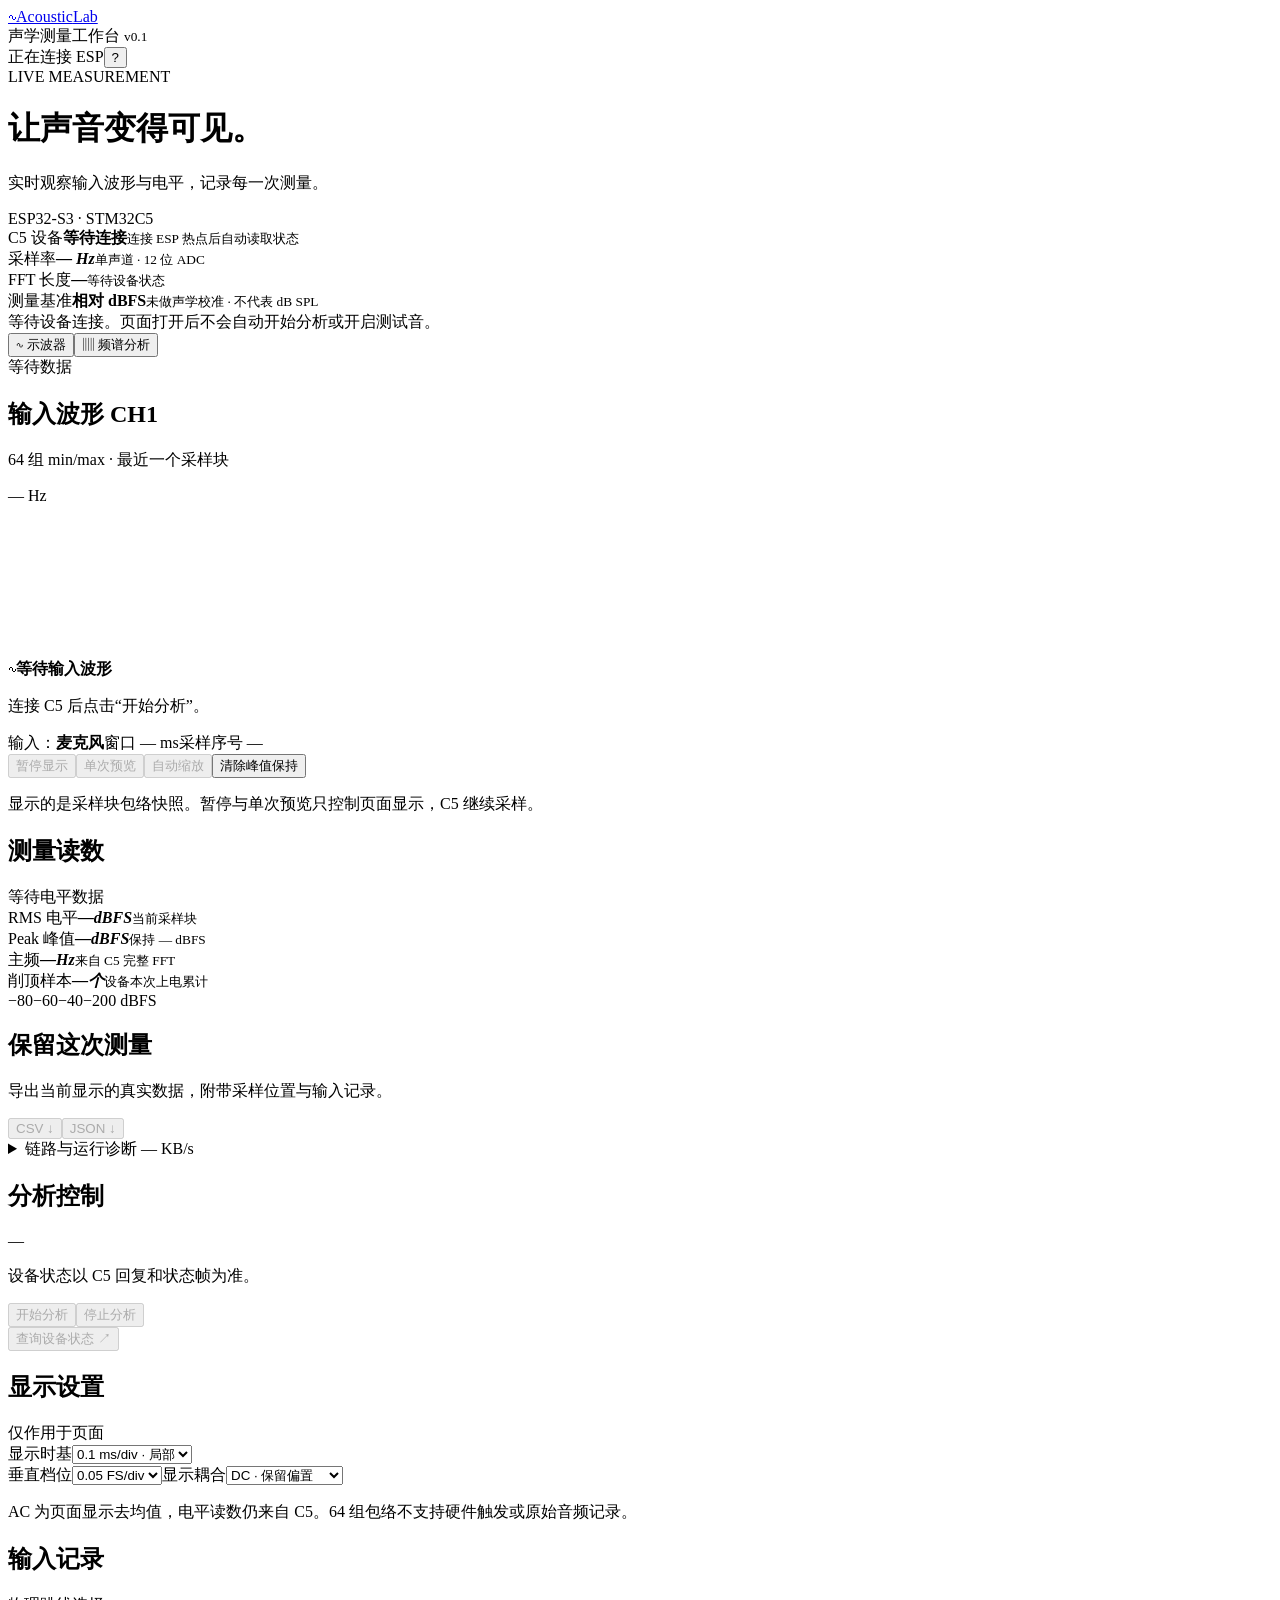
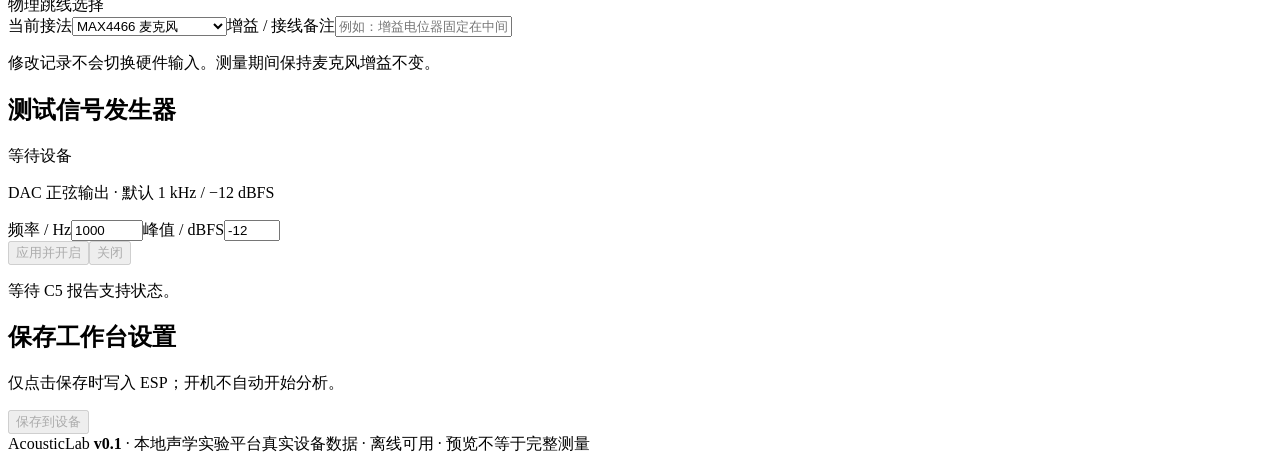
==== esp/videoesp/web/index.html @ fe81d41c "chore: initialize AcousticLab project and version upload workflow" ====
<!doctype html>
<html lang="zh-CN">
<head><meta charset="utf-8"><meta name="viewport" content="width=device-width,initial-scale=1"><meta name="theme-color" content="#101715"><title>AcousticLab · 声学测量工作台</title><link rel="icon" href="data:image/svg+xml,%3Csvg xmlns='http://www.w3.org/2000/svg' viewBox='0 0 32 32'%3E%3Crect width='32' height='32' rx='6' fill='%23b8d88a'/%3E%3Cpath d='M4 17c6-20 10 18 15 0s7-6 9-3' fill='none' stroke='%23101715' stroke-width='3'/%3E%3C/svg%3E"><link rel="stylesheet" href="/styles.css"><script defer src="/protocol.js"></script><script defer src="/app.js"></script></head>
<body>
<div class="shell">
  <header class="topbar"><a href="/" class="brand"><span class="brand-icon">∿</span>Acoustic<span>Lab</span></a><div class="brand-context">声学测量工作台 <small id="version">v0.1</small></div><div class="connection"><span id="connectionDot" class="dot"></span><span id="connectionLabel">正在连接 ESP</span><button id="helpButton" class="icon" aria-label="使用说明">?</button></div></header>
  <main>
    <div class="page-intro"><div><span class="eyebrow">LIVE MEASUREMENT</span><h1>让声音变得可见。</h1><p>实时观察输入波形与电平，记录每一次测量。</p></div><span class="device-tag" id="ssid">ESP32-S3 · STM32C5</span></div>
    <section class="status-grid" aria-label="设备状态">
      <article class="status-card"><span class="eyebrow">C5 设备</span><strong id="deviceState">等待连接</strong><small id="deviceDetail">连接 ESP 热点后自动读取状态</small></article>
      <article class="status-card"><span class="eyebrow">采样率</span><strong id="sampleRate">— <em>Hz</em></strong><small>单声道 · 12 位 ADC</small></article>
      <article class="status-card"><span class="eyebrow">FFT 长度</span><strong id="fftLength">—</strong><small id="fftDetail">等待设备状态</small></article>
      <article class="status-card"><span class="eyebrow">测量基准</span><strong>相对 dBFS</strong><small>未做声学校准 · 不代表 dB SPL</small></article>
    </section>
    <div class="notice" id="notice" role="status" aria-live="polite">等待设备连接。页面打开后不会自动开始分析或开启测试音。</div>
    <div class="workspace">
      <div class="visual-column">
        <article class="panel chart-panel">
          <div class="chart-toolbar"><div class="tabs" role="tablist" aria-label="仪器视图"><button id="scopeTab" role="tab" aria-selected="true">∿ 示波器</button><button id="spectrumTab" role="tab" aria-selected="false">▥ 频谱分析</button></div><span id="displayState" class="live-pill">等待数据</span></div>
          <div class="chart-heading"><div><h2 id="chartTitle">输入波形 <span class="channel">CH1</span></h2><p id="chartDescription">64 组 min/max · 最近一个采样块</p></div><span id="frameRate" class="mono">— Hz</span></div>
          <div class="plot" id="plot"><canvas id="chart" aria-label="真实设备数据图表"></canvas><div id="emptyState" class="empty-state"><span>∿</span><strong id="emptyTitle">等待输入波形</strong><p id="emptyHint">连接 C5 后点击“开始分析”。</p></div><div id="cursor" class="cursor" hidden></div></div>
          <div class="chart-footer"><span>输入：<b id="inputLabel">麦克风</b></span><span id="windowLabel">窗口 — ms</span><span id="frameLabel">采样序号 —</span></div>
          <div class="display-toolbar"><button id="pauseButton" class="secondary" disabled>暂停显示</button><button id="singleButton" class="secondary" disabled>单次预览</button><button id="autosetButton" class="secondary" disabled>自动缩放</button><button id="resetPeakButton" class="quiet">清除峰值保持</button></div>
          <p class="fineprint" id="previewNote">显示的是采样块包络快照。暂停与单次预览只控制页面显示，C5 继续采样。</p>
        </article>
        <article class="panel readings-panel"><div class="panel-title"><h2>测量读数</h2><span id="readingsState">等待电平数据</span></div><div class="metrics">
          <div><span>RMS 电平</span><strong id="rms">—<em>dBFS</em></strong><small id="rmsHint">当前采样块</small></div>
          <div><span>Peak 峰值</span><strong id="peak">—<em>dBFS</em></strong><small id="peakHold">保持 — dBFS</small></div>
          <div><span>主频</span><strong id="frequency">—<em>Hz</em></strong><small id="frequencyHint">来自 C5 完整 FFT</small></div>
          <div><span>削顶样本</span><strong id="clipped">—<em>个</em></strong><small>设备本次上电累计</small></div>
        </div><div class="meter"><div id="levelMeter"></div></div><div class="meter-labels"><span>−80</span><span>−60</span><span>−40</span><span>−20</span><span>0 dBFS</span></div></article>
        <article class="panel export-panel"><div><h2>保留这次测量</h2><p>导出当前显示的真实数据，附带采样位置与输入记录。</p></div><div class="button-row"><button id="csvButton" class="secondary" disabled>CSV ↓</button><button id="jsonButton" class="secondary" disabled>JSON ↓</button></div></article>
        <details class="panel diagnostics"><summary>链路与运行诊断 <span id="throughput">— KB/s</span></summary><dl>
          <div><dt>波形 / 频谱 / 电平</dt><dd id="rates">— Hz</dd></div><div><dt>串口占用</dt><dd id="uartLoad">—</dd></div>
          <div><dt>C5 坏帧 / ESP 坏帧</dt><dd id="badFrames">— / —</dd></div><div><dt>采样丢块 / DAC 错误</dt><dd id="errors">— / —</dd></div>
          <div><dt>完成采样块</dt><dd id="blocks">—</dd></div><div><dt>最重处理块</dt><dd id="worstBlock">—</dd></div>
          <div><dt>C5 / ESP 运行时间</dt><dd id="uptimes">—</dd></div><div><dt>ESP 空闲 / 最低堆内存</dt><dd id="heap">—</dd></div>
          <div><dt>预览合并 / C5 重启</dt><dd id="coalesced">— / —</dd></div><div><dt>收到有效帧</dt><dd id="frames">—</dd></div>
        </dl><p>采样丢块与预览合并分别计数。图表仅保留最新预览，不影响 C5 的采样计算。</p></details>
      </div>
      <aside class="control-column">
        <article class="panel"><div class="panel-title"><h2>分析控制</h2><span id="modePill" class="mode-pill">—</span></div><p>设备状态以 C5 回复和状态帧为准。</p><div class="button-row"><button id="startButton" class="primary" disabled>开始分析</button><button id="stopButton" class="secondary" disabled>停止分析</button></div><button id="queryButton" class="wide quiet" disabled>查询设备状态 ↗</button></article>
        <article class="panel"><div class="panel-title"><h2>显示设置</h2><span>仅作用于页面</span></div><div id="scopeSettings">
          <label>显示时基<select id="timebase"><option value="0.1">0.1 ms/div · 局部</option><option value="0.2">0.2 ms/div · 局部</option><option value="0.5">0.5 ms/div · 局部</option><option value="1">1 ms/div</option><option value="1.066667">完整采样块</option></select></label>
          <div class="fields"><label>垂直档位<select id="vertical"><option value="0.05">0.05 FS/div</option><option value="0.1">0.1 FS/div</option><option value="0.25">0.25 FS/div</option><option value="0.5">0.5 FS/div</option><option value="1">1 FS/div</option></select></label><label>显示耦合<select id="coupling"><option value="dc">DC · 保留偏置</option><option value="ac">AC · 去快照均值</option></select></label></div>
          <p class="fineprint">AC 为页面显示去均值，电平读数仍来自 C5。64 组包络不支持硬件触发或原始音频记录。</p></div>
          <div id="spectrumSettings" hidden><div class="fields"><label>下限 / dBFS<select id="spectrumMin"><option value="-80">−80</option><option value="-100">−100</option><option value="-120">−120</option><option value="-140">−140</option><option value="-160">−160</option></select></label><label>上限 / dBFS<select id="spectrumMax"><option value="0">0</option><option value="-20">−20</option><option value="6">+6</option></select></label></div><p class="fineprint">对数频率轴 · 256 点峰值包络。主频由 C5 完整 FFT 提供；不从预览反算。</p></div>
        </article>
        <article class="panel"><div class="panel-title"><h2>输入记录</h2><span>物理跳线选择</span></div><label>当前接法<select id="input"><option value="mic">MAX4466 麦克风</option><option value="loop">DAC → ADC 电气回环</option><option value="external">外部模拟输入</option></select></label><label>增益 / 接线备注<input id="gainNote" type="text" maxlength="32" placeholder="例如：增益电位器固定在中间"></label><p class="fineprint">修改记录不会切换硬件输入。测量期间保持麦克风增益不变。</p></article>
        <article class="panel generator"><div class="panel-title"><h2>测试信号发生器</h2><span id="generatorState">等待设备</span></div><p>DAC 正弦输出 · 默认 1 kHz / −12 dBFS</p><div class="fields"><label>频率 / Hz<input id="toneFrequency" type="number" min="20" max="20000" step="1" value="1000"></label><label>峰值 / dBFS<input id="toneLevel" type="number" min="-40" max="-6" step="1" value="-12"></label></div><div class="button-row"><button id="toneOnButton" class="secondary" disabled>应用并开启</button><button id="toneOffButton" class="quiet" disabled>关闭</button></div><p class="fineprint" id="generatorHint">等待 C5 报告支持状态。</p></article>
        <article class="panel save-panel"><div><h2>保存工作台设置</h2><p id="saveHint">仅点击保存时写入 ESP；开机不自动开始分析。</p></div><button id="saveButton" class="wide primary" disabled>保存到设备</button></article>
      </aside>
    </div>
    <footer><span>AcousticLab <b>v0.1</b> · 本地声学实验平台</span><span>真实设备数据 · 离线可用 · 预览不等于完整测量</span></footer>
  </main>
</div>
<dialog id="helpDialog"><div class="dialog-heading"><h2>使用工作台</h2><button id="closeHelp" class="icon" aria-label="关闭说明">×</button></div><ol><li>连接 AcousticLab 热点，打开 192.168.4.1。两板分别用 USB 供电，只接 UART 与共地，3V3 不互连。</li><li>选择当前物理输入接法，再点“开始分析”。模式显示 RTA 后，设备开始上传电平与波形。</li><li>暂停显示会保持当前图表和读数；“单次预览”捕获下一份图表数据。C5 继续采样。</li><li>调整显示设置或输入记录后，点击“保存到设备”保留设置。测试音不会在开机或重连后自动开启。</li><li>CSV / JSON 导出当前显示快照。波形是 512 样本的 64 组包络，频谱是 256 点预览；两者均不等同于原始音频或完整频谱。</li></ol><p>当前 C5 未实现 FFT 或测试音时，相应图表和输出控制会显示支持状态。THD、扫频、衰减、瀑布图与完整频谱导出属于后续版本。</p></dialog>
</body></html>
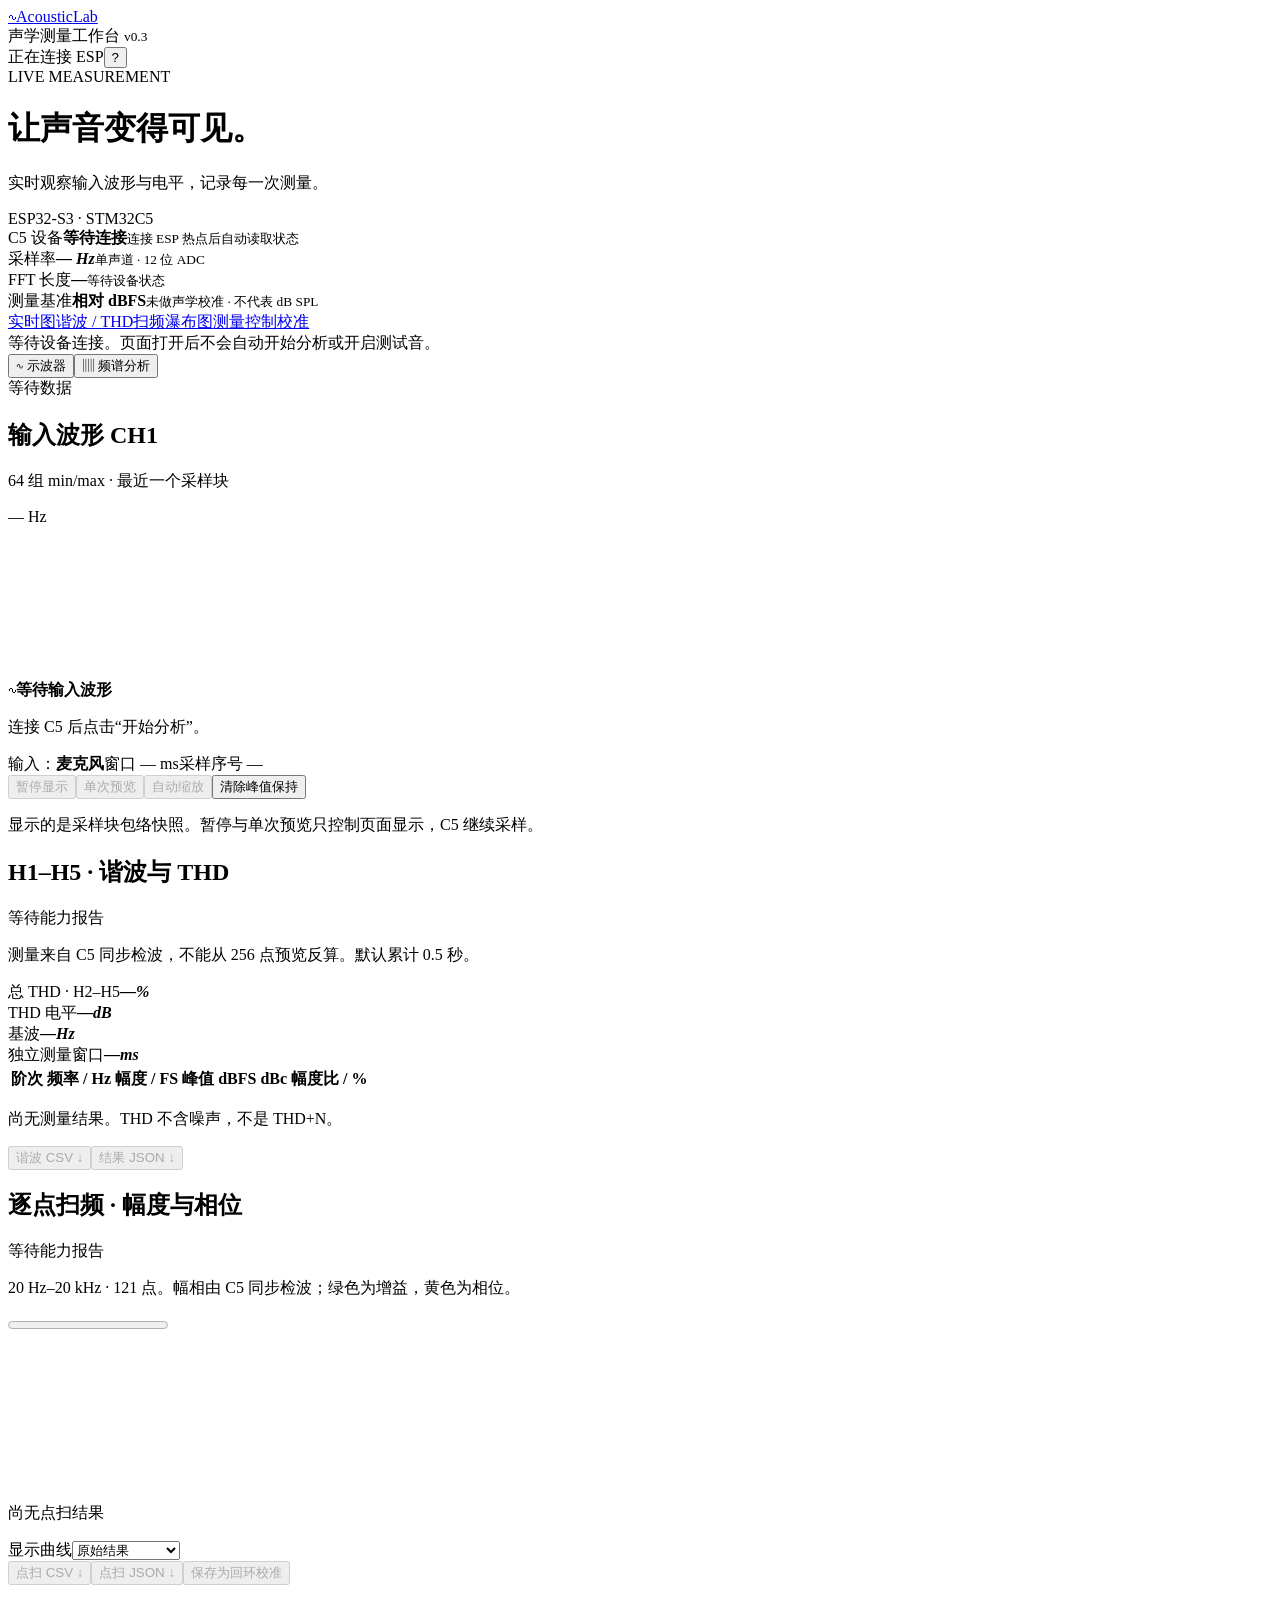
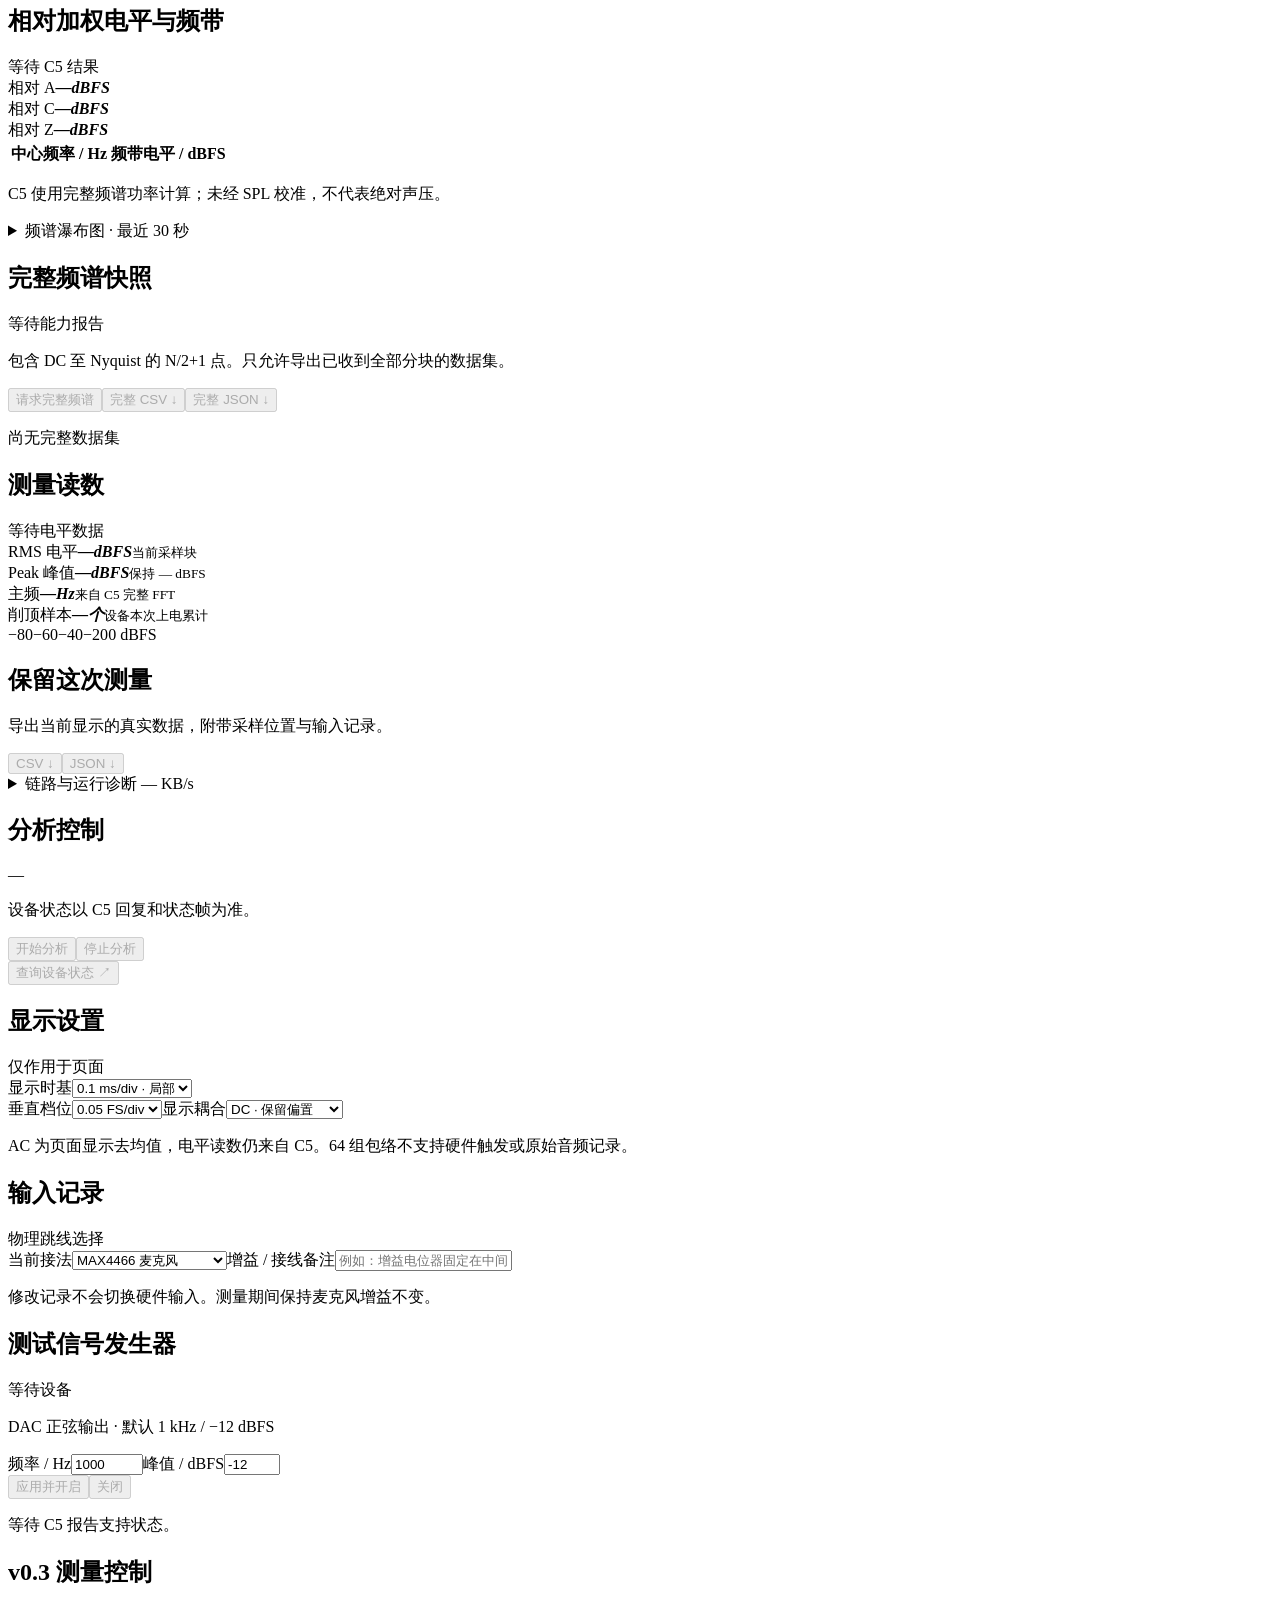
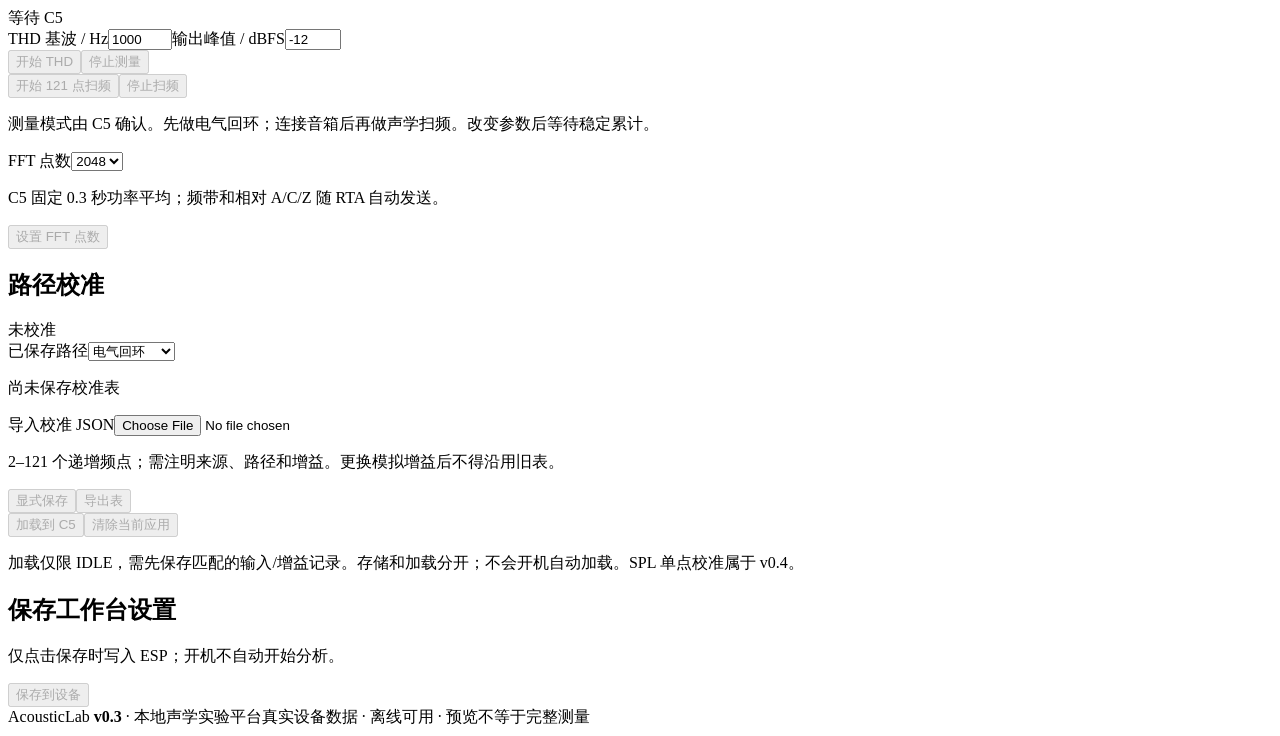
==== commit fcc2d978: "feat(esp): release v0.3.0 measurements calibration and full spectrum" ====
--- a/esp/videoesp/web/index.html
+++ b/esp/videoesp/web/index.html
@@ -1,9 +1,9 @@
 <!doctype html>
 <html lang="zh-CN">
-<head><meta charset="utf-8"><meta name="viewport" content="width=device-width,initial-scale=1"><meta name="theme-color" content="#101715"><title>AcousticLab · 声学测量工作台</title><link rel="icon" href="data:image/svg+xml,%3Csvg xmlns='http://www.w3.org/2000/svg' viewBox='0 0 32 32'%3E%3Crect width='32' height='32' rx='6' fill='%23b8d88a'/%3E%3Cpath d='M4 17c6-20 10 18 15 0s7-6 9-3' fill='none' stroke='%23101715' stroke-width='3'/%3E%3C/svg%3E"><link rel="stylesheet" href="/styles.css"><script defer src="/protocol.js"></script><script defer src="/app.js"></script></head>
+<head><meta charset="utf-8"><meta name="viewport" content="width=device-width,initial-scale=1"><meta name="theme-color" content="#101715"><title>AcousticLab · 声学测量工作台</title><link rel="icon" href="data:image/svg+xml,%3Csvg xmlns='http://www.w3.org/2000/svg' viewBox='0 0 32 32'%3E%3Crect width='32' height='32' rx='6' fill='%23b8d88a'/%3E%3Cpath d='M4 17c6-20 10 18 15 0s7-6 9-3' fill='none' stroke='%23101715' stroke-width='3'/%3E%3C/svg%3E"><link rel="stylesheet" href="/styles.css"><script defer src="/protocol.js"></script><script defer src="/advanced.js"></script><script defer src="/app.js"></script></head>
 <body>
 <div class="shell">
-  <header class="topbar"><a href="/" class="brand"><span class="brand-icon">∿</span>Acoustic<span>Lab</span></a><div class="brand-context">声学测量工作台 <small id="version">v0.1</small></div><div class="connection"><span id="connectionDot" class="dot"></span><span id="connectionLabel">正在连接 ESP</span><button id="helpButton" class="icon" aria-label="使用说明">?</button></div></header>
+  <header class="topbar"><a href="/" class="brand"><span class="brand-icon">∿</span>Acoustic<span>Lab</span></a><div class="brand-context">声学测量工作台 <small id="version">v0.3</small></div><div class="connection"><span id="connectionDot" class="dot"></span><span id="connectionLabel">正在连接 ESP</span><button id="helpButton" class="icon" aria-label="使用说明">?</button></div></header>
   <main>
     <div class="page-intro"><div><span class="eyebrow">LIVE MEASUREMENT</span><h1>让声音变得可见。</h1><p>实时观察输入波形与电平，记录每一次测量。</p></div><span class="device-tag" id="ssid">ESP32-S3 · STM32C5</span></div>
     <section class="status-grid" aria-label="设备状态">
@@ -12,6 +12,7 @@
       <article class="status-card"><span class="eyebrow">FFT 长度</span><strong id="fftLength">—</strong><small id="fftDetail">等待设备状态</small></article>
       <article class="status-card"><span class="eyebrow">测量基准</span><strong>相对 dBFS</strong><small>未做声学校准 · 不代表 dB SPL</small></article>
     </section>
+    <nav class="measurement-nav" aria-label="测量面板"><a href="#chart">实时图</a><a href="#harmonicPanel">谐波 / THD</a><a href="#sweepPanel">扫频</a><a href="#waterfallPanel">瀑布图</a><a href="#advancedControls">测量控制</a><a href="#calibrationPanel">校准</a></nav>
     <div class="notice" id="notice" role="status" aria-live="polite">等待设备连接。页面打开后不会自动开始分析或开启测试音。</div>
     <div class="workspace">
       <div class="visual-column">
@@ -23,6 +24,19 @@
           <div class="display-toolbar"><button id="pauseButton" class="secondary" disabled>暂停显示</button><button id="singleButton" class="secondary" disabled>单次预览</button><button id="autosetButton" class="secondary" disabled>自动缩放</button><button id="resetPeakButton" class="quiet">清除峰值保持</button></div>
           <p class="fineprint" id="previewNote">显示的是采样块包络快照。暂停与单次预览只控制页面显示，C5 继续采样。</p>
         </article>
+
+        <article class="panel harmonic-panel" id="harmonicPanel">
+          <div class="panel-title"><h2>H1–H5 · 谐波与 THD</h2><span id="harmonicState">等待能力报告</span></div>
+          <p id="harmonicHint">测量来自 C5 同步检波，不能从 256 点预览反算。默认累计 0.5 秒。</p>
+          <div class="metrics"><div><span>总 THD · H2–H5</span><strong id="thdPercent">—<em>%</em></strong></div><div><span>THD 电平</span><strong id="thdDb">—<em>dB</em></strong></div><div><span>基波</span><strong id="harmonicFundamental">—<em>Hz</em></strong></div><div><span>独立测量窗口</span><strong id="harmonicDuration">—<em>ms</em></strong></div></div>
+          <div class="table-scroll"><table><thead><tr><th>阶次</th><th>频率 / Hz</th><th>幅度 / FS 峰值</th><th>dBFS</th><th>dBc</th><th>幅度比 / %</th></tr></thead><tbody id="harmonicRows"></tbody></table></div>
+          <p id="harmonicIdentity" class="fineprint">尚无测量结果。THD 不含噪声，不是 THD+N。</p>
+          <div class="button-row"><button id="harmonicCsv" disabled>谐波 CSV ↓</button><button id="harmonicJson" disabled>结果 JSON ↓</button></div>
+        </article>
+        <article class="panel" id="sweepPanel"><div class="panel-title"><h2>逐点扫频 · 幅度与相位</h2><span id="sweepState">等待能力报告</span></div><p>20 Hz–20 kHz · 121 点。幅相由 C5 同步检波；绿色为增益，黄色为相位。</p><progress id="sweepProgress" max="121" value="0"></progress><div class="response-plot"><canvas id="sweepChart" aria-label="扫频增益和相位"></canvas></div><p id="sweepIdentity" class="fineprint">尚无点扫结果</p><div class="fields"><label>显示曲线<select id="sweepCurve"><option value="raw">原始结果</option><option value="corrected">C5 校准后结果</option></select></label></div><div class="button-row"><button id="sweepCsv" disabled>点扫 CSV ↓</button><button id="sweepJson" disabled>点扫 JSON ↓</button><button id="captureCalibration" disabled>保存为回环校准</button></div></article>
+        <article class="panel"><div class="panel-title"><h2>相对加权电平与频带</h2><span id="bandsState">等待 C5 结果</span></div><div class="metrics"><div><span>相对 A</span><strong id="weightedA">—<em>dBFS</em></strong></div><div><span>相对 C</span><strong id="weightedC">—<em>dBFS</em></strong></div><div><span>相对 Z</span><strong id="weightedZ">—<em>dBFS</em></strong></div></div><div class="table-scroll"><table><thead><tr><th>中心频率 / Hz</th><th>频带电平 / dBFS</th></tr></thead><tbody id="bandRows"></tbody></table></div><p class="fineprint">C5 使用完整频谱功率计算；未经 SPL 校准，不代表绝对声压。</p></article>
+        <details class="panel" id="waterfallPanel"><summary>频谱瀑布图 · 最近 30 秒</summary><p>浏览器只记录收到的频谱预览；空档表示没有收到数据。</p><div class="response-plot"><canvas id="waterfallChart" aria-label="30 秒频谱历史"></canvas></div><button id="clearHistory" class="quiet">清空历史</button></details>
+        <article class="panel"><div class="panel-title"><h2>完整频谱快照</h2><span id="fullState">等待能力报告</span></div><p>包含 DC 至 Nyquist 的 N/2+1 点。只允许导出已收到全部分块的数据集。</p><div class="button-row"><button id="fullRequest" disabled>请求完整频谱</button><button id="fullCsv" disabled>完整 CSV ↓</button><button id="fullJson" disabled>完整 JSON ↓</button></div><p class="fineprint" id="fullIdentity">尚无完整数据集</p></article>
         <article class="panel readings-panel"><div class="panel-title"><h2>测量读数</h2><span id="readingsState">等待电平数据</span></div><div class="metrics">
           <div><span>RMS 电平</span><strong id="rms">—<em>dBFS</em></strong><small id="rmsHint">当前采样块</small></div>
           <div><span>Peak 峰值</span><strong id="peak">—<em>dBFS</em></strong><small id="peakHold">保持 — dBFS</small></div>
@@ -36,6 +50,8 @@
           <div><dt>完成采样块</dt><dd id="blocks">—</dd></div><div><dt>最重处理块</dt><dd id="worstBlock">—</dd></div>
           <div><dt>C5 / ESP 运行时间</dt><dd id="uptimes">—</dd></div><div><dt>ESP 空闲 / 最低堆内存</dt><dd id="heap">—</dd></div>
           <div><dt>预览合并 / C5 重启</dt><dd id="coalesced">— / —</dd></div><div><dt>收到有效帧</dt><dd id="frames">—</dd></div>
+          <div><dt>ESP 接收字节</dt><dd id="rxBytes">—</dd></div><div><dt>ESP 复位原因</dt><dd id="resetReason">—</dd></div>
+          <div><dt>最慢主循环</dt><dd id="maxLoop">—</dd></div><div><dt>循环栈最低余量</dt><dd id="stackFree">—</dd></div>
         </dl><p>采样丢块与预览合并分别计数。图表仅保留最新预览，不影响 C5 的采样计算。</p></details>
       </div>
       <aside class="control-column">
@@ -48,11 +64,14 @@
         </article>
         <article class="panel"><div class="panel-title"><h2>输入记录</h2><span>物理跳线选择</span></div><label>当前接法<select id="input"><option value="mic">MAX4466 麦克风</option><option value="loop">DAC → ADC 电气回环</option><option value="external">外部模拟输入</option></select></label><label>增益 / 接线备注<input id="gainNote" type="text" maxlength="32" placeholder="例如：增益电位器固定在中间"></label><p class="fineprint">修改记录不会切换硬件输入。测量期间保持麦克风增益不变。</p></article>
         <article class="panel generator"><div class="panel-title"><h2>测试信号发生器</h2><span id="generatorState">等待设备</span></div><p>DAC 正弦输出 · 默认 1 kHz / −12 dBFS</p><div class="fields"><label>频率 / Hz<input id="toneFrequency" type="number" min="20" max="20000" step="1" value="1000"></label><label>峰值 / dBFS<input id="toneLevel" type="number" min="-40" max="-6" step="1" value="-12"></label></div><div class="button-row"><button id="toneOnButton" class="secondary" disabled>应用并开启</button><button id="toneOffButton" class="quiet" disabled>关闭</button></div><p class="fineprint" id="generatorHint">等待 C5 报告支持状态。</p></article>
+
+        <article class="panel advanced-controls" id="advancedControls"><div class="panel-title"><h2>v0.3 测量控制</h2><span id="advancedCapability">等待 C5</span></div><label>THD 基波 / Hz<input id="thdFrequency" type="number" min="100" max="4000" step="1" value="1000"></label><label>输出峰值 / dBFS<input id="measurementLevel" type="number" min="-40" max="-6" step="1" value="-12"></label><div class="button-row"><button id="thdStart" disabled>开始 THD</button><button id="thdStop" disabled>停止测量</button></div><div class="button-row"><button id="sweepStart" disabled>开始 121 点扫频</button><button id="sweepStop" disabled>停止扫频</button></div><p class="fineprint">测量模式由 C5 确认。先做电气回环；连接音箱后再做声学扫频。改变参数后等待稳定累计。</p><label>FFT 点数<select id="analysisFft"><option value="2048">2048</option><option value="4096">4096</option></select></label><p class="fineprint">C5 固定 0.3 秒功率平均；频带和相对 A/C/Z 随 RTA 自动发送。</p><button id="analysisApply" class="wide" disabled>设置 FFT 点数</button></article>
+        <article class="panel calibration-panel" id="calibrationPanel"><div class="panel-title"><h2>路径校准</h2><span id="calibrationState">未校准</span></div><label>已保存路径<select id="calibrationKind"><option value="loop">电气回环</option><option value="mic">麦克风频响</option></select></label><p id="calibrationIdentity">尚未保存校准表</p><label>导入校准 JSON<input id="calibrationFile" type="file" accept=".json,application/json"></label><p id="calibrationImportHint" class="fineprint">2–121 个递增频点；需注明来源、路径和增益。更换模拟增益后不得沿用旧表。</p><div class="button-row"><button id="calibrationSave" disabled>显式保存</button><button id="calibrationExport" disabled>导出表</button></div><div class="button-row"><button id="calibrationApply" disabled>加载到 C5</button><button id="calibrationClear" disabled>清除当前应用</button></div><p class="fineprint">加载仅限 IDLE，需先保存匹配的输入/增益记录。存储和加载分开；不会开机自动加载。SPL 单点校准属于 v0.4。</p></article>
         <article class="panel save-panel"><div><h2>保存工作台设置</h2><p id="saveHint">仅点击保存时写入 ESP；开机不自动开始分析。</p></div><button id="saveButton" class="wide primary" disabled>保存到设备</button></article>
       </aside>
     </div>
-    <footer><span>AcousticLab <b>v0.1</b> · 本地声学实验平台</span><span>真实设备数据 · 离线可用 · 预览不等于完整测量</span></footer>
+    <footer><span>AcousticLab <b>v0.3</b> · 本地声学实验平台</span><span>真实设备数据 · 离线可用 · 预览不等于完整测量</span></footer>
   </main>
 </div>
-<dialog id="helpDialog"><div class="dialog-heading"><h2>使用工作台</h2><button id="closeHelp" class="icon" aria-label="关闭说明">×</button></div><ol><li>连接 AcousticLab 热点，打开 192.168.4.1。两板分别用 USB 供电，只接 UART 与共地，3V3 不互连。</li><li>选择当前物理输入接法，再点“开始分析”。模式显示 RTA 后，设备开始上传电平与波形。</li><li>暂停显示会保持当前图表和读数；“单次预览”捕获下一份图表数据。C5 继续采样。</li><li>调整显示设置或输入记录后，点击“保存到设备”保留设置。测试音不会在开机或重连后自动开启。</li><li>CSV / JSON 导出当前显示快照。波形是 512 样本的 64 组包络，频谱是 256 点预览；两者均不等同于原始音频或完整频谱。</li></ol><p>当前 C5 未实现 FFT 或测试音时，相应图表和输出控制会显示支持状态。THD、扫频、衰减、瀑布图与完整频谱导出属于后续版本。</p></dialog>
+<dialog id="helpDialog"><div class="dialog-heading"><h2>使用工作台</h2><button id="closeHelp" class="icon" aria-label="关闭说明">×</button></div><ol><li>连接 AcousticLab 热点，打开 192.168.4.1。两板分别用 USB 供电，只接 UART 与共地，3V3 不互连。</li><li>选择当前物理输入接法，再点“开始分析”。模式显示 RTA 后，设备开始上传电平与波形。</li><li>暂停显示会保持当前图表和读数；“单次预览”捕获下一份图表数据。C5 继续采样。</li><li>调整显示设置或输入记录后，点击“保存到设备”保留设置。测试音不会在开机或重连后自动开启。</li><li>CSV / JSON 导出当前显示快照。波形是 512 样本的 64 组包络，频谱是 256 点预览；两者均不等同于原始音频或完整频谱。</li></ol><p>当前 C5 未实现 FFT 或测试音时，相应图表和输出控制会显示支持状态。谐波、扫频、完整频谱和校准需要 C5 对应 v0.3 能力。瀑布图可使用现有频谱；衰减和 SPL 属于后续版本。</p></dialog>
 </body></html>
